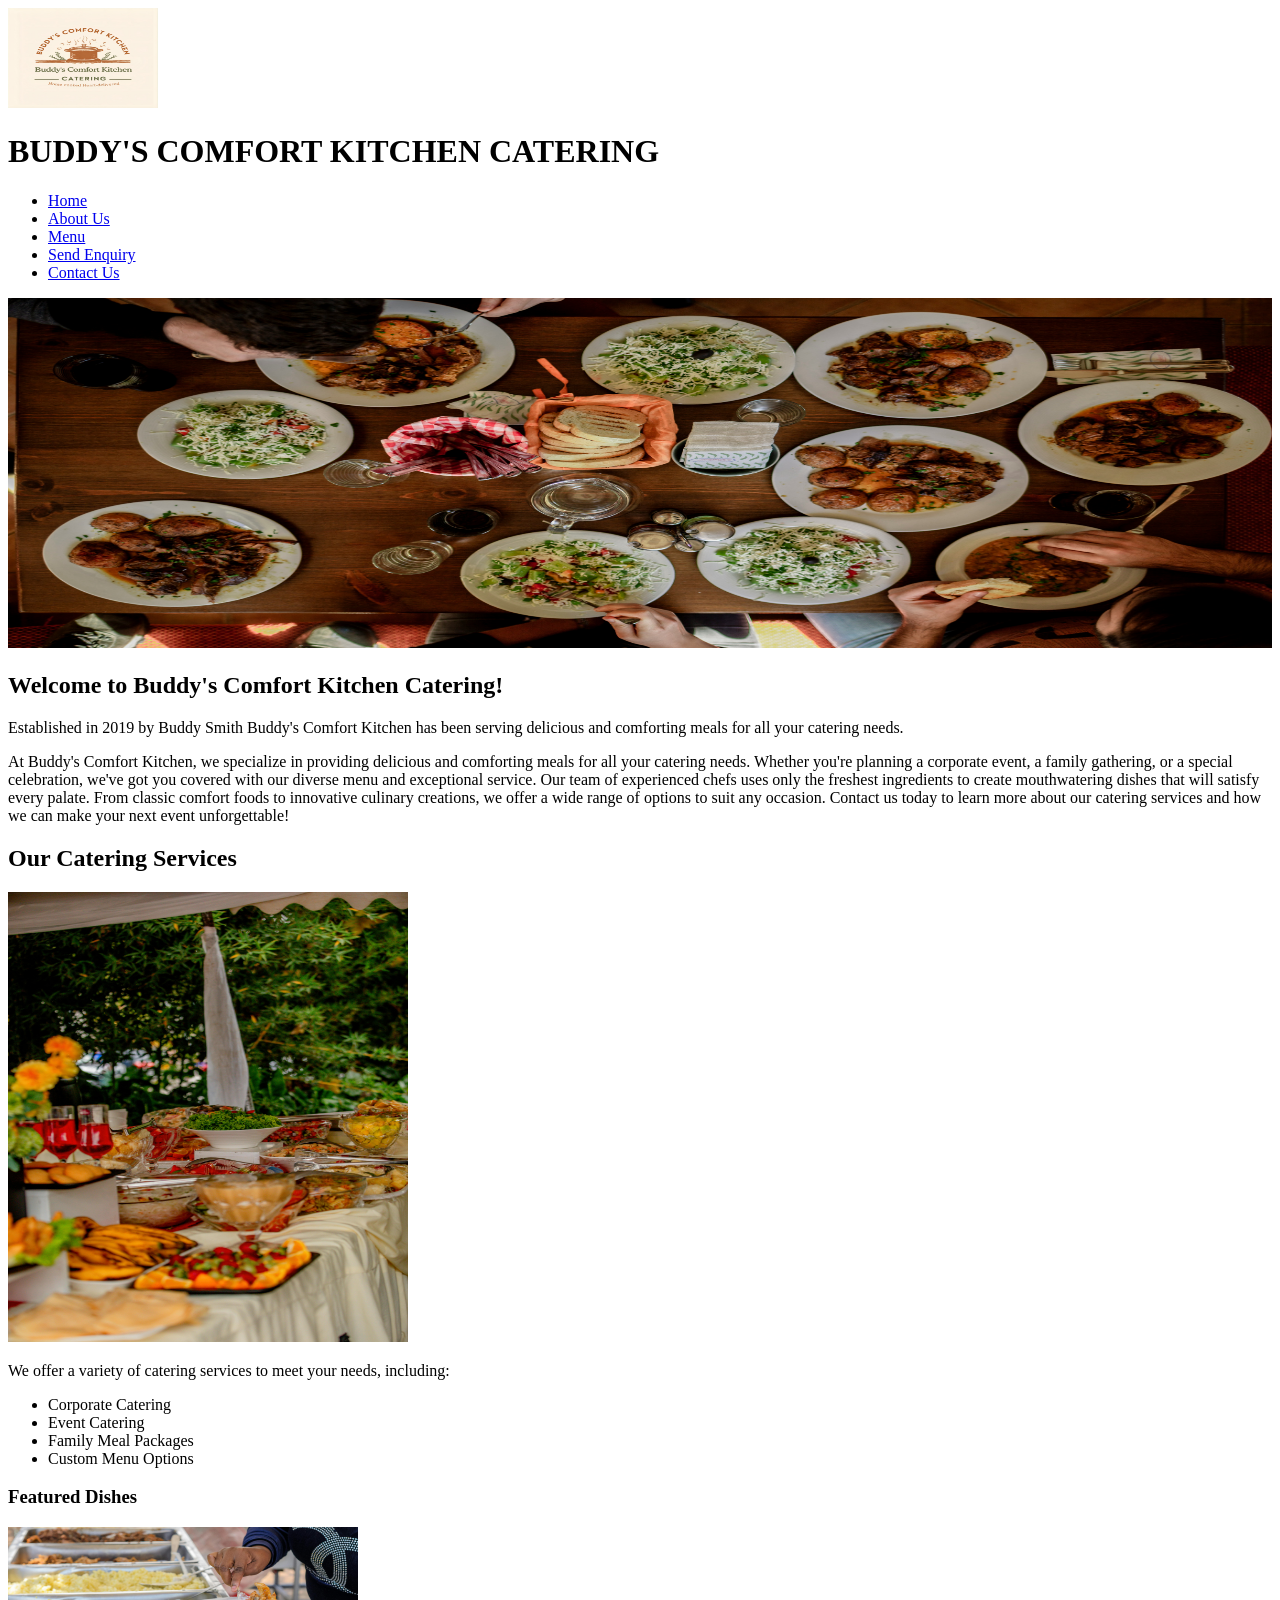
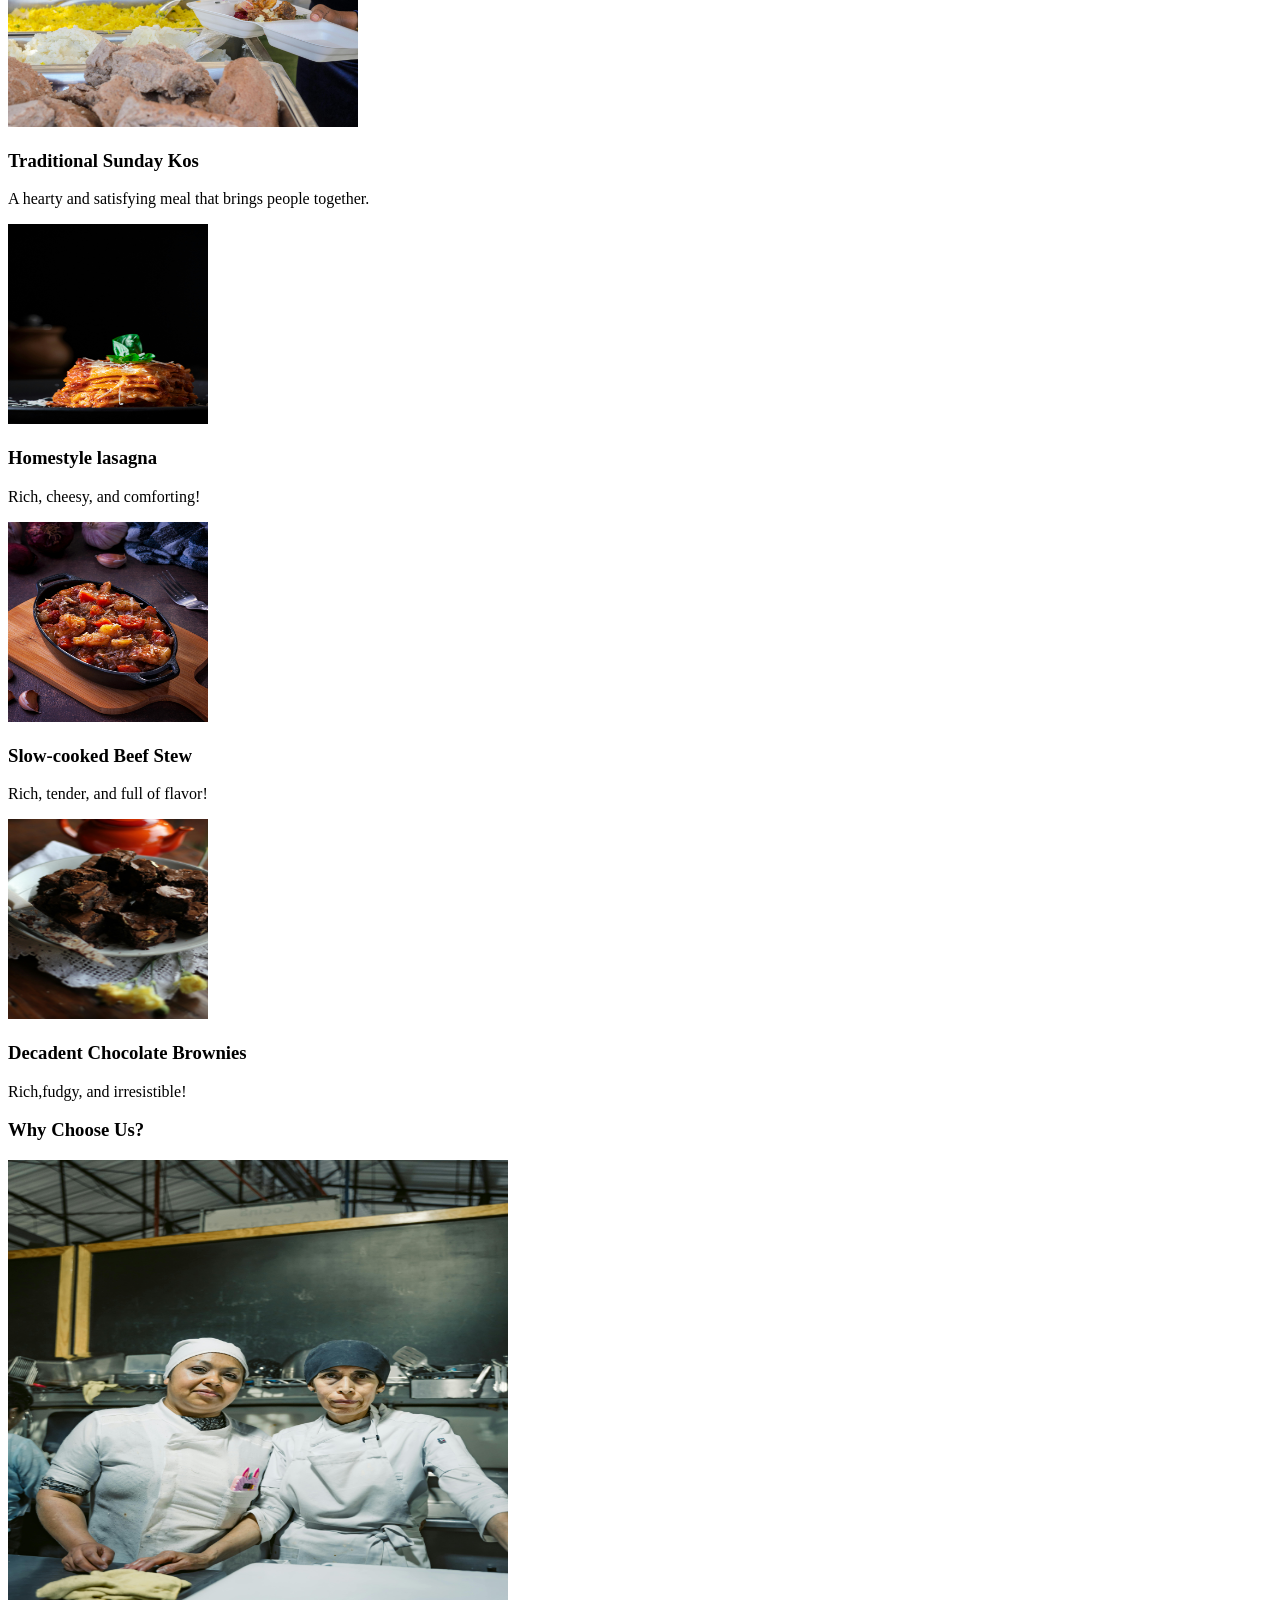
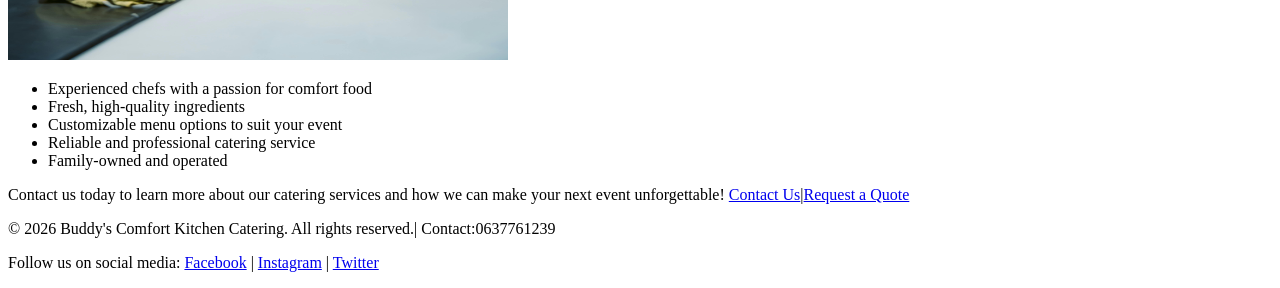
==== index.html @ 9892035e "Part1: Complete submission - All HTML pages with content, images, and forms" ====
<!DOCTYPE html>
<html lang="en">
<head>
    <meta charset="UTF-8">
    <meta name="viewport" content="width=device-width, initial-scale=1.0">
    <title> Buddy's Comfort Kitchen | Home Catering</title>
</head>
<body>
 <header>
    <div class="logo">
        <img src="images/logo.png" alt="Buddy's Comfort Kitchen Logo" width="150" height="100">
    </div>
    <h1>BUDDY'S COMFORT KITCHEN CATERING</h1>
    <nav>
        <ul>
            <li><a href="index.html">Home</a></li>
            <li><a href="about.html">About Us</a></li>
            <li><a href="menu.html">Menu</a></li>
            <li><a href="enquiry.html">Send Enquiry</a></li>
            <li><a href="contact.html">Contact Us</a></li>
        </ul>
    </nav>
</header>

<main>
    <section class="hero">
        <img src="images/heroimage.jpg" alt="Delicious food from Buddy's Comfort Kitchen" width="100%" height="350">
        <h2>Welcome to Buddy's Comfort Kitchen Catering!</h2>
        <p>Established in 2019 by Buddy Smith Buddy's Comfort Kitchen has been serving delicious and comforting meals for all your catering needs.</p>
        <p>At Buddy's Comfort Kitchen, we specialize in providing delicious and comforting meals for all your catering needs.
    Whether you're planning a corporate event, a family gathering, or a special celebration, we've got you covered with our diverse menu and exceptional service.
     Our team of experienced chefs uses only the freshest ingredients to create mouthwatering dishes that will satisfy every palate. 
     From classic comfort foods to innovative culinary creations, we offer a wide range of options to suit any occasion.
     Contact us today to learn more about our catering services and how we can make your next event unforgettable! </p>
    </section>

    <section class="services">
        <h2>Our Catering Services</h2>
        <img src="images/food3.jpg" alt="Catering services at Buddy's Comfort Kitchen" width="400" height="450">
        <p>We offer a variety of catering services to meet your needs, including:</p>
        <ul>
            <li>Corporate Catering</li>
            <li>Event Catering</li>
            <li>Family Meal Packages</li>
            <li>Custom Menu Options</li>
        </ul>
    </section>

    <section class="featured-dishes">
        <h3>Featured Dishes</h3>    
            <img src="images/dish2.jpg" alt="Traditional Sunday Kos" width="350" height="200">
            <h3>Traditional Sunday Kos</h3> 
            <P> A hearty and satisfying meal that brings people together. </P>
        </div>
        <div class="dish">
            <img src="images/dish3.jpg" alt="Homestyle lasagna" width="200" height="200">
            <h3>Homestyle lasagna</h3>
            <p>Rich, cheesy, and comforting!</p>
        </div>
        <div class="dish">
            <img src="images/dish4.jpg" alt="Slow-cooked Beef Stew" width="200" height="200">
            <h3>Slow-cooked Beef Stew</h3>
            <p>Rich, tender, and full of flavor!</p>   
        </div>
        <div class="dish">
            <img src="images/dish5.jpg" alt="Decadent Chocolate Brownies" width="200" height="200">
            <h3>Decadent Chocolate Brownies</h3>
            <p>Rich,fudgy, and irresistible!</p>   
        </div>
    </section>

    <section class="why-choose-us">
    <h3>Why Choose Us?</h3>
    <img src="images/chefs.jpg" alt="Buddy's Comfort Kitchen Team" width="500" height="500">
    <ul>
        <li>Experienced chefs with a passion for comfort food</li>
        <li>Fresh, high-quality ingredients</li>
        <li>Customizable menu options to suit your event</li>
        <li>Reliable and professional catering service</li>
        <li>Family-owned and operated</li>
    </ul>
    </section>

    <section class="contact">
    <p>Contact us today to learn more about our catering services 
    and how we can make your next event unforgettable!
    <a href="contact.html">Contact Us</a>|<a href="enquiry.html">Request a Quote</a></p>
    </section>
</main>

<footer>
    <p>&copy; 2026 Buddy's Comfort Kitchen Catering. All rights reserved.| Contact:0637761239</p>  
    <p>Follow us on social media: 
        <a href="https://www.facebook.com/buddyscomfortkitchen" target="_blank">Facebook</a> | 
        <a href="https://www.instagram.com/buddyscomfortkitchen" target="_blank">Instagram</a> | 
        <a href="https://www.twitter.com/buddyscomfortkitchen" target="_blank">Twitter</a> 
    </p>
</footer>                                
</body>
</html>
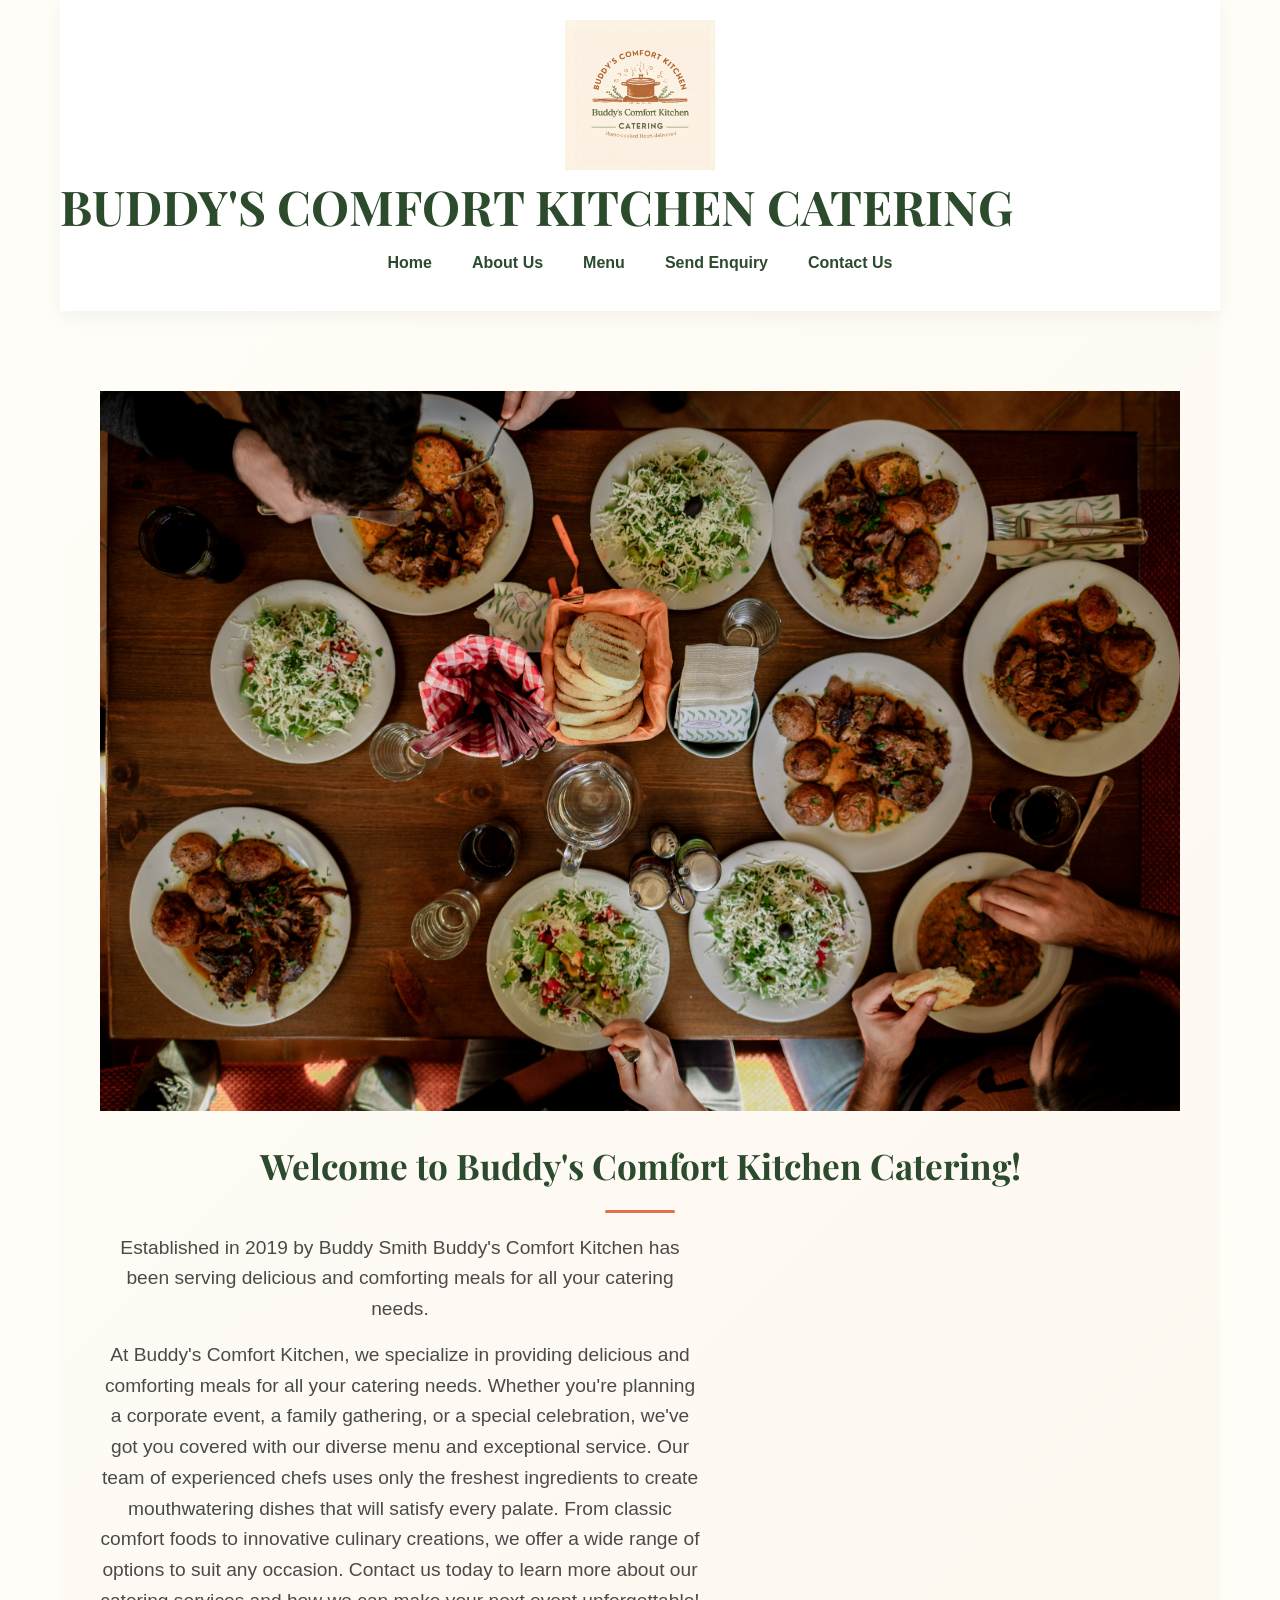
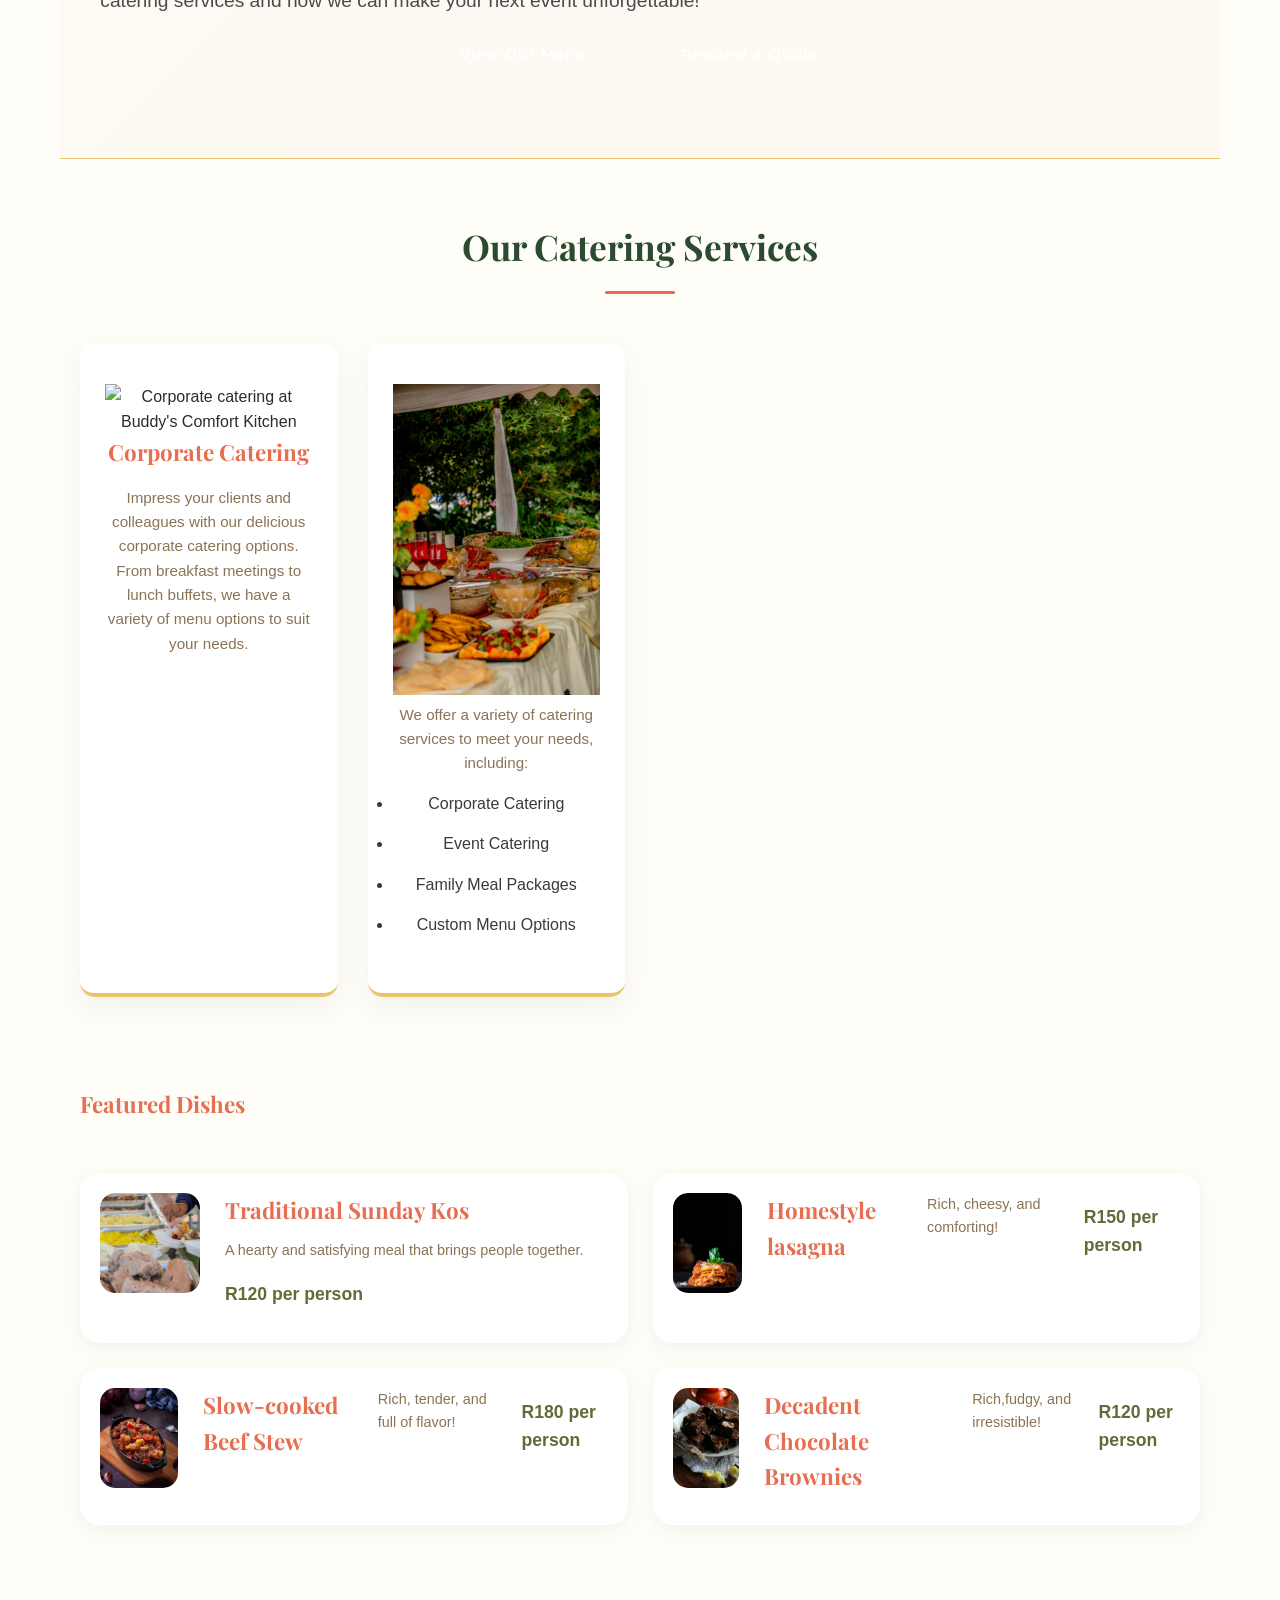
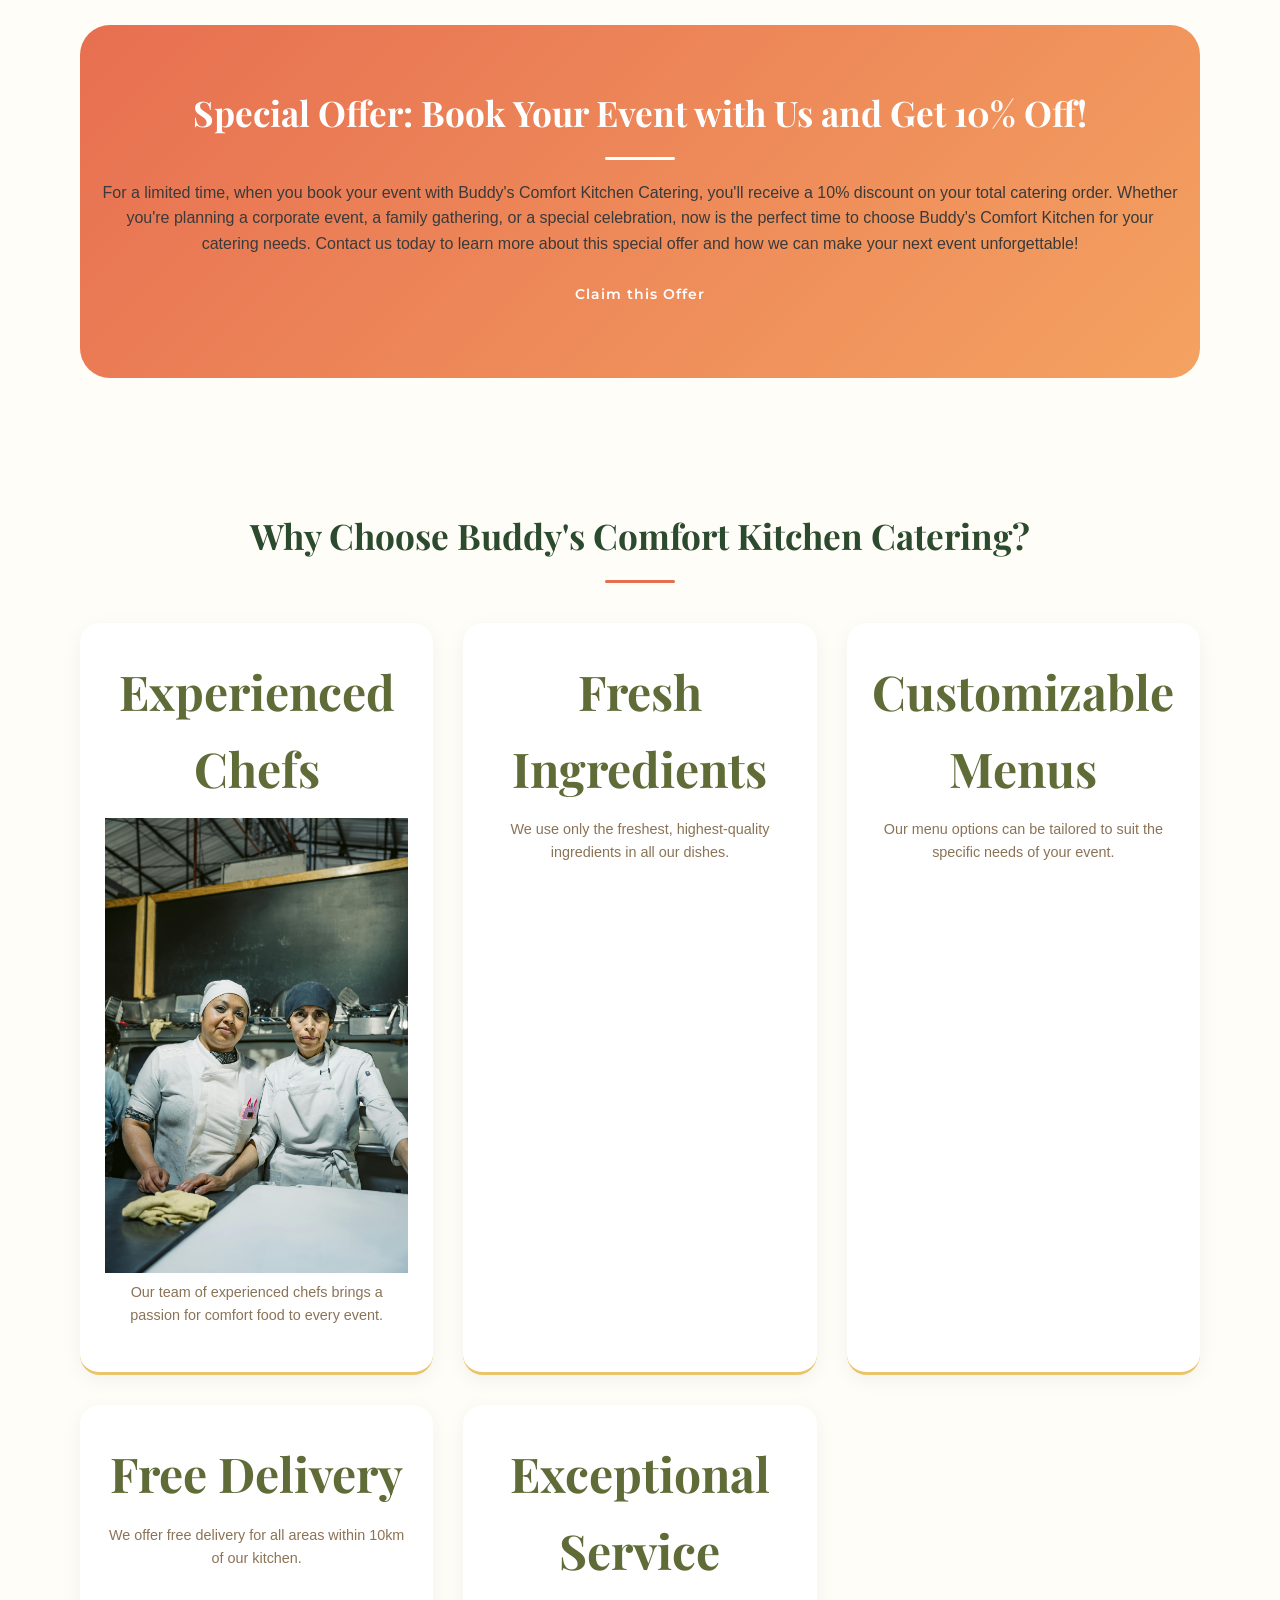
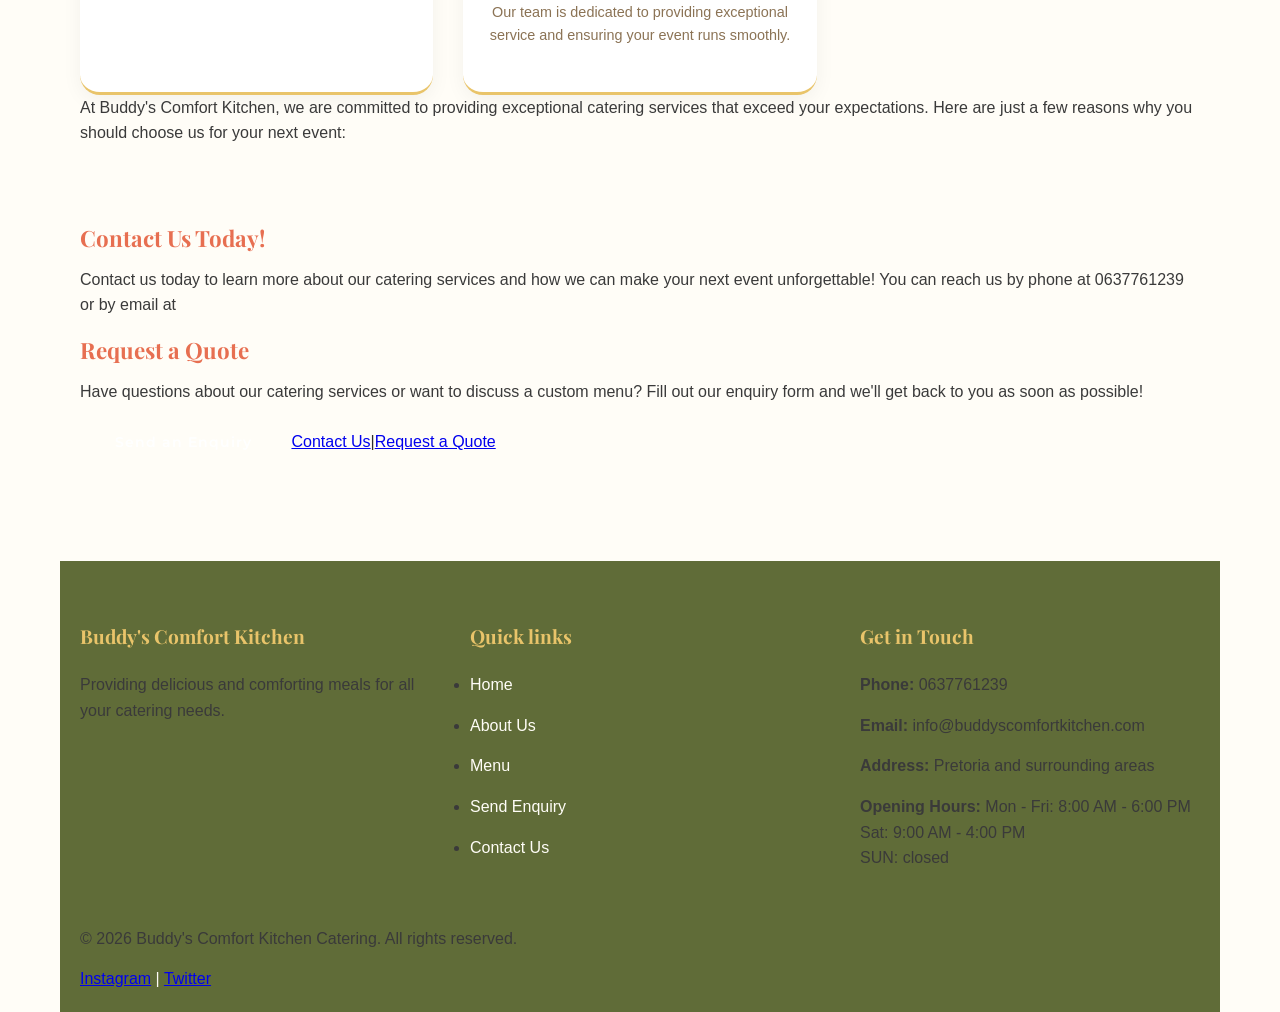
==== commit 95b186ec: "part 2 submission" ====
--- a/index.html
+++ b/index.html
@@ -4,8 +4,13 @@
     <meta charset="UTF-8">
     <meta name="viewport" content="width=device-width, initial-scale=1.0">
     <title> Buddy's Comfort Kitchen | Home Catering</title>
+    <!---Google fonts--->
+    <link href="https://fonts.googleapis.com/css2?family=Playfair+Display:wght@400;700;900&family=Montserrat:wght@300;400;600;700&display=swap" rel="stylesheet">
+    <!--external css file -->
+    <link rel="stylesheet" href="css/styles.css">
 </head>
 <body>
+    <div class="container">
  <header>
     <div class="logo">
         <img src="images/logo.png" alt="Buddy's Comfort Kitchen Logo" width="150" height="100">
@@ -24,78 +29,163 @@
 
 <main>
     <section class="hero">
+       <div class = "container">
         <img src="images/heroimage.jpg" alt="Delicious food from Buddy's Comfort Kitchen" width="100%" height="350">
         <h2>Welcome to Buddy's Comfort Kitchen Catering!</h2>
         <p>Established in 2019 by Buddy Smith Buddy's Comfort Kitchen has been serving delicious and comforting meals for all your catering needs.</p>
-        <p>At Buddy's Comfort Kitchen, we specialize in providing delicious and comforting meals for all your catering needs.
-    Whether you're planning a corporate event, a family gathering, or a special celebration, we've got you covered with our diverse menu and exceptional service.
-     Our team of experienced chefs uses only the freshest ingredients to create mouthwatering dishes that will satisfy every palate. 
-     From classic comfort foods to innovative culinary creations, we offer a wide range of options to suit any occasion.
-     Contact us today to learn more about our catering services and how we can make your next event unforgettable! </p>
+        <p>At Buddy's Comfort Kitchen, we specialize in providing delicious and comforting meals for all your catering needs. Whether you're planning a corporate event, a family gathering, or a special celebration, we've got you covered with our diverse menu and exceptional service.  Our team of experienced chefs uses only the freshest ingredients to create mouthwatering dishes that will satisfy every palate. 
+     From classic comfort foods to innovative culinary creations, we offer a wide range of options to suit any occasion. Contact us today to learn more about our catering services and how we can make your next event unforgettable! </p>
+        <a href="menu.html" class="btn" class=" btn-primary">View Our Menu</a>
+        <a href="enquiry.html" class="btn" class=" btn-secondary">Request a Quote</a>
+     </div>
     </section>
 
     <section class="services">
+      <div class="container">
         <h2>Our Catering Services</h2>
-        <img src="images/food3.jpg" alt="Catering services at Buddy's Comfort Kitchen" width="400" height="450">
-        <p>We offer a variety of catering services to meet your needs, including:</p>
-        <ul>
-            <li>Corporate Catering</li>
-            <li>Event Catering</li>
-            <li>Family Meal Packages</li>
-            <li>Custom Menu Options</li>
-        </ul>
+        <div class="service-grid">
+            <div class="service-card">
+                <img src="images/catering1.jpg" alt="Corporate catering at Buddy's Comfort Kitchen" width="400" height="300">
+                <h3>Corporate Catering</h3>
+                <p>Impress your clients and colleagues with our delicious corporate catering options. 
+                 From breakfast meetings to lunch buffets, we have a variety of menu options to suit your needs.</p>
+            </div>
+            <div class="service-card">
+                <img src="images/food3.jpg" alt="Catering services at Buddy's Comfort Kitchen" width="400" height="450">
+                <p>We offer a variety of catering services to meet your needs, including:</p>
+                <ul>
+                    <li>Corporate Catering</li>
+                    <li>Event Catering</li>
+                    <li>Family Meal Packages</li>
+                    <li>Custom Menu Options</li>
+                </ul>
+            </div>
+        </div>
     </section>
 
     <section class="featured-dishes">
-        <h3>Featured Dishes</h3>    
-            <img src="images/dish2.jpg" alt="Traditional Sunday Kos" width="350" height="200">
+        <div class="container">
+            <h3>Featured Dishes</h3>  
+             <div class="menu-grid">
+              <div class="menu-item"> 
+            <img src="images/dish2.jpg" alt="Traditional Sunday Kos" width="150" height="150">
+            <div>
             <h3>Traditional Sunday Kos</h3> 
             <P> A hearty and satisfying meal that brings people together. </P>
+            <span class="price">R120 per person</span>
+            </div>
         </div>
-        <div class="dish">
-            <img src="images/dish3.jpg" alt="Homestyle lasagna" width="200" height="200">
+        <div class="menu-item">
+            <img src="images/dish3.jpg" alt="Homestyle lasagna" width="150" height="150">
             <h3>Homestyle lasagna</h3>
             <p>Rich, cheesy, and comforting!</p>
+            <span class="price">R150 per person</span>
         </div>
-        <div class="dish">
-            <img src="images/dish4.jpg" alt="Slow-cooked Beef Stew" width="200" height="200">
+        <div class="menu-item">
+            <img src="images/dish4.jpg" alt="Slow-cooked Beef Stew" width="150" height="150">
             <h3>Slow-cooked Beef Stew</h3>
-            <p>Rich, tender, and full of flavor!</p>   
+            <p>Rich, tender, and full of flavor!</p>
+            <span class="price">R180 per person</span>
         </div>
-        <div class="dish">
-            <img src="images/dish5.jpg" alt="Decadent Chocolate Brownies" width="200" height="200">
+        <div class="menu-item">
+            <img src="images/dish5.jpg" alt="Decadent Chocolate Brownies" width="150" height="150">
             <h3>Decadent Chocolate Brownies</h3>
-            <p>Rich,fudgy, and irresistible!</p>   
+            <p>Rich,fudgy, and irresistible!</p>
+            <span class="price">R120 per person</span>
         </div>
     </section>
 
+    <div class="container">
+        <div class="special-offer">
+        <h2>Special Offer: Book Your Event with Us and Get 10% Off!</h2>
+        <p>For a limited time, when you book your event with Buddy's Comfort Kitchen Catering, you'll receive a 10% discount on your total catering order. 
+         Whether you're planning a corporate event, a family gathering, or a special celebration, now is the perfect time to choose Buddy's Comfort Kitchen for your catering needs. 
+         Contact us today to learn more about this special offer and how we can make your next event unforgettable!</p>
+         <a href="enquiry.html" class="btn" class=" btn-primary">Claim this Offer</a>
+        </div>
+    </div>
+
     <section class="why-choose-us">
-    <h3>Why Choose Us?</h3>
-    <img src="images/chefs.jpg" alt="Buddy's Comfort Kitchen Team" width="500" height="500">
-    <ul>
-        <li>Experienced chefs with a passion for comfort food</li>
-        <li>Fresh, high-quality ingredients</li>
-        <li>Customizable menu options to suit your event</li>
-        <li>Reliable and professional catering service</li>
-        <li>Family-owned and operated</li>
-    </ul>
+        <div class="container">
+            <div class="why-choose-us-content">
+                <h2>Why Choose Buddy's Comfort Kitchen Catering?</h2>
+                <div class="why-choose-us-grid">
+                    <div class="why-card">
+                        <h3>Experienced Chefs</h3>
+                        <img src="images/chefs.jpg" alt="Buddy's Comfort Kitchen Team" width="500" height="500">
+                        <p>Our team of experienced chefs brings a passion for comfort food to every event.</p>
+                    </div>
+                    <div class="why-card">
+                        <h3>Fresh Ingredients</h3>
+                        <p>We use only the freshest, highest-quality ingredients in all our dishes.</p>
+                    </div>
+                    <div class="why-card">
+                        <h3>Customizable Menus</h3>
+                        <p>Our menu options can be tailored to suit the specific needs of your event.</p>
+                    </div>
+                    <div class="why-card">
+                        <h3>Free Delivery</h3>
+                        <p>We offer free delivery for all areas within 10km of our kitchen.</p>
+                    </div>
+                    <div class="why-card">
+                        <h3>Exceptional Service</h3>
+                        <p>Our team is dedicated to providing exceptional service and ensuring your event runs smoothly.</p>
+                    </div>
+                </div>
+                <p>At Buddy's Comfort Kitchen, we are committed to providing exceptional catering services that exceed your expectations. 
+                 Here are just a few reasons why you should choose us for your next event:</p>
     </section>
 
     <section class="contact">
-    <p>Contact us today to learn more about our catering services 
-    and how we can make your next event unforgettable!
-    <a href="contact.html">Contact Us</a>|<a href="enquiry.html">Request a Quote</a></p>
+        <div class="container">
+            <div class="contact-grid">
+                <div class="contact-info">
+                    <h3>Contact Us Today!</h3>
+                    <p>Contact us today to learn more about our catering services and how we can make your next event unforgettable! 
+                     You can reach us by phone at 0637761239 or by email at
+                </div>
+                <div class="contact-form">
+                    <h3>Request a Quote</h3>
+                    <p>Have questions about our catering services or want to discuss a custom menu? 
+                     Fill out our enquiry form and we'll get back to you as soon as possible!</p>
+                     <a href="enquiry.html" class="btn" class=" btn-secondary">Send an Enquiry</a>
+                     <a href="contact.html">Contact Us</a>|<a href="enquiry.html">Request a Quote</a></p>
+                </div>
+            </div>
     </section>
 </main>
 
-<footer>
-    <p>&copy; 2026 Buddy's Comfort Kitchen Catering. All rights reserved.| Contact:0637761239</p>  
-    <p>Follow us on social media: 
-        <a href="https://www.facebook.com/buddyscomfortkitchen" target="_blank">Facebook</a> | 
+ <footer>
+    <div class="container">
+      <div class="footer-grid">
+        <div>
+            <h4>Buddy's Comfort Kitchen</h4>
+            <p>Providing delicious and comforting meals for all your catering needs.</p>
+        </div>
+        <div>
+            <h4> Quick links</h4>
+            <ul>
+                <li><a href="index.html">Home</a></li>
+                <li><a href="about.html">About Us</a></li>
+                <li><a href="menu.html">Menu</a></li>
+                <li><a href="enquiry.html">Send Enquiry</a></li>
+                <li><a href="contact.html">Contact Us</a></li>
+            </ul>
+        </div>
+        <div>
+            <h4>Get in Touch</h4>
+            <p><strong>Phone:</strong> 0637761239</p>
+            <p><strong>Email:</strong> info@buddyscomfortkitchen.com</p>
+            <p><strong>Address:</strong> Pretoria and surrounding areas</p>
+            <p><strong>Opening Hours:</strong> Mon - Fri: 8:00 AM - 6:00 PM<br> Sat: 9:00 AM - 4:00 PM<br> SUN: closed</p>
+        </div>
+    </div>            
+    <p>&copy; 2026 Buddy's Comfort Kitchen Catering. All rights reserved.</p>
+    
         <a href="https://www.instagram.com/buddyscomfortkitchen" target="_blank">Instagram</a> | 
         <a href="https://www.twitter.com/buddyscomfortkitchen" target="_blank">Twitter</a> 
-    </p>
-</footer>                                
+    </div>
+</footer>  
+</div>                              
 </body>
-</html>
-            +</html>
--- a/css/styles.css
+++ b/css/styles.css
@@ -0,0 +1,540 @@
+/* ======================================================================
+    Buddy's Comfort Kitchen Catering - CSS Stylesheet
+    Colour Palette: 
+    #f8b400 (Deep teal) - headings and navigation
+    #333 (Dark) - buttons and text
+    #fff8e1 (Light cream) - background
+    #686d45 (Olive green) - prices and accents
+    #c87481 (dusty rose) - highlights
+====================================================================== */ 
+/* Reset and default Styles */  
+* {
+    margin: 0;
+    padding: 0;
+    box-sizing: border-box;
+}
+body {
+    font-family: 'Monstserrat', sans-serif;
+    font-size: 16px;
+    line-height: 1.6;
+    background-color: #fffdf7;
+    color: #2c2c2c;
+}
+
+body, main, .container, .hero, section {
+    width: 100%;
+    max-width: 100%;
+    overflow-x: hidden;
+}
+.services-grid, .menu-grid, .why-grid {
+    width: 100%;
+}
+
+.container {
+    max-width: 1200px;
+    margin: 0 auto;
+    padding: 0 20px;
+}
+
+img {
+    max-width: 100%;
+    height: auto;
+}
+
+/* typography styles */
+h1, h2, h3, h4, h5{
+    font-family: 'Playfair Display', serif;
+    font-weight: 700;
+    margin-bottom: 15px;
+    color: #2c4a2c;
+}
+h1 {
+    font-size: 3rem;
+    line-height: 1.2;
+}
+h2 {
+    font-size: 2.2rem;
+    text-align: center;
+    margin: 20px 0 20px;
+    color: #2c4a2e;
+}
+h2::after {
+    content: '';
+    display: block;
+    width: 70px;
+    height: 3px;
+    background-color: #e76f51;
+    margin: 15px auto 0;
+    border-radius: 3px;
+}
+h3 {
+    font-size: 1.4rem;
+    color: #e76f51;
+    margin-bottom: 10px;
+}    
+h4 {
+    font-size: 1.1rem;
+    color: #2c4a2e;
+}   
+p, li, span, .text {
+    color: #3a3a3a;
+    margin-bottom: 15px;
+}
+/* header and navigation */
+header {
+    background-color: #ffffff;
+    box-shadow: 0 5px 20px rgba(0,0,0,0.05);
+    padding: 20px 0;
+    position: sticky;
+    top: 0;
+    z-index: 100;
+}
+.logo {
+    text-align: center;
+}
+.logo h1 {
+    font-size: 2rem;
+    margin-bottom: 5px;
+    color: #2c4a2e;
+}
+.logo p {
+    font-size: 0.8rem;
+    color: #e76f51;
+    font-weight: 600;
+    letter-spacing: 3px;
+}
+nav ul {
+    display: flex;
+    justify-content: center;
+    list-style: none;
+    gap: 40px;
+    margin-top: 15px;
+    flex-wrap: wrap;
+} 
+nav ul li a {
+    text-decoration: none;
+    color: #2c4a2e;
+    font-weight: 600;
+    transition: all 0.3s ease;
+    padding: 5px 0;
+}
+/* Hover effects */
+nav ul li a:hover {
+    color: #e76f51;
+}
+nav ul li a:after {
+    content: '';
+    position: absolute;
+    width: 0;
+    height: 2px;
+    background-color: #e76f51;
+    left: 0;
+    bottom: 0;
+    transition: width 0.3s ease;
+}
+nav ul li a:hover:after {
+    width: 100%;
+}
+/* buttons */
+.btn {
+    display: inline-block;
+    color: #fff;
+    padding: 12px 35px;
+    border-radius: 50px;
+    text-decoration: none;
+    font-weight: 600;
+    transition: all 0.3s ease;
+    border: none;
+    cursor: pointer;
+    font-family: 'Montserrat', sans-serif;
+    letter-spacing: 1px;
+    font-size: 0.9rem;
+}
+.btn-primary {
+    background-color: #e76f51;
+    color: #fff;
+    box-shadow: 0 5px 15px rgba(231, 111, 81, 0.3);
+}
+.btn-primary:hover {
+    background-color: #d45a3a;
+    transform: translateY(-2px);
+    box-shadow: 0 5px 15px rgba(231, 0, 81, 0.4);
+}
+.btn-secondary {
+    background-color: #f4a261;
+    color: #fff;
+    box-shadow: 0 5px 15px rgba(244, 162, 97, 0.3);
+}
+.btn-secondary:hover {
+    background-color: #e08e4a;
+    transform: translateY(-2px);
+}
+.btn-outline {
+    background-color: transparent;
+    color: #e76f51;
+    border: 2px solid #e76f51;
+}
+.btn-outline:hover {
+    background-color: #e76f51;
+    color: #fff;
+    transform: translateY(-3px);
+}
+/* Hero section */
+.hero {
+    background: linear-gradient(135deg, #fffdf7 0%, #fdf8f0 100%);
+    color: #fff;
+    text-align: center;
+    padding: 80px 20px;
+    margin-bottom: 30px;
+    border-bottom: 1px solid #e9c46a;
+}
+.hero h1 {
+    color: #2c4a2e;
+    font-size: 3.2rem;
+    margin-bottom: 20px;
+}
+.hero h1 span {
+    color: #e76f51;
+    position: relative;
+    display: inline-block;
+}
+.hero h1 span::after {
+    content: '';
+    position: absolute;
+    width: 100%;
+    height: 8px;
+    background-color: #e9c46a;
+    left: 0;
+    bottom: 5px;
+    z-index: -1;
+}
+.hero p {
+    font-size: 1.2rem;
+    max-width: 600px;
+    margin-bottom:0 auto 30px;
+    color: #4a4a4a;
+}
+.hero .btn {
+    margin: 0 10px;
+}
+/* Service grid */
+.services {
+    margin: 40px 0;
+}
+.service-grid {
+    display: grid;
+    grid-template-columns: repeat(4, 1fr);
+    gap: 30px;
+    margin: 50px 0;
+}
+.service-card {
+    background: #ffffff;
+    padding: 40px 25px;
+    border-radius: 15px;
+    box-shadow: 0 10px 30px rgba(0,0,0,0.05);
+    text-align: center;
+    transition: all 0.3s ease;
+    border-bottom: 4px solid #e9c46a;
+}
+.service-card:hover {
+    transform: translateY(-10px);
+    box-shadow: 0 20px 40px rgba(0,0,0,0.1);
+    border-bottom-color: #e76f51;
+}
+.service-icon {
+    font-size: 3.5rem;
+    margin-bottom: 20px;
+}
+.service-card h3 {
+    margin-bottom: 15px;
+}
+.service-card p {
+    font-size: 0.95rem;
+    color: #8b7355;
+}
+/* Menu grid */
+.menu-grid {
+    display: grid;
+    grid-template-columns: repeat(2, 1fr);
+    gap: 25px;
+    margin: 50px 0;
+}
+.menu-item {
+    background: #ffffff;
+    padding: 20px;
+    border-radius: 20px;
+    display: flex;
+    gap: 25px;
+    transition: all 0.3s ease;
+    box-shadow: 0 5px 20px rgba(0,0,0,0.05);
+}
+.menu-item:hover {
+    transform: translateY(-5px);
+    background: #fef9f0;
+    box-shadow: 0 15px 30px rgba(0,0,0,0.1);
+}
+.menu-item img {
+    width: 100px;
+    height: 100px;
+    object-fit: cover;
+    border-radius: 15px;
+}
+.menu-item h4 {
+    color: #e76f51;
+    margin-bottom: 8px;
+    font-size: 1.2rem;
+}
+.menu-item p{
+    color: #8b7355;
+    margin-bottom: 8px;
+    font-size: 0.9rem;
+}
+.price {
+    color: #606c38;
+    font-weight: bold;
+    margin-top: 10px;
+    font-size: 1.1rem;
+    display: inline-block;
+}
+.menu-item .btn-secondary {
+    margin-left: 15px;
+    padding: 8px 20px;
+    font-size: 0.8rem;
+}
+/* Special Offer section */
+.special-offer {
+    background: linear-gradient(135deg, #e76f51 0%, #f4a261 100%);
+    color: #fff;
+    text-align: center;
+    padding: 60px 20px;
+    margin: 50px 0;
+    border-radius: 30px;
+}
+.special-offer h2 {
+    color: #fff;
+    margin-top: 0;
+}
+.special-offer h2:after{
+    background-color:#fff
+}
+.special-offer .p{
+    font: size 1.1rem;
+    max-width:500px;
+    margin:0 auto 25px;
+}
+/* About section */
+.about-section {
+    display: grid;
+    grid-template-columns: 1fr 1fr;
+    gap: 60px;
+    margin: 60px 0;
+    align-items: center;
+}
+.about-text h2{
+    text-align: left;
+    margin-top: 0;
+}
+.about-text h2:after {
+    margin: 15px 0 0 0;
+}
+.about-text p {
+    font-size: 1.05rem;
+    margin-bottom: 20px;
+}
+.about-image img {
+    width: 100%;
+    border-radius: 30px;
+    box-shadow: 0 20px 40px rgba(0,0,0,0.1);
+}
+.why-choose-us-grid {
+    display: grid;
+    grid-template-columns: repeat(3, 1fr);
+    gap: 30px;
+    margin-top: 40px;
+}
+.why-choose-us {
+    margin:60px 0;
+}
+
+.why-card {
+        background: #fff;
+        padding: 30px 25px;
+        border-radius: 20px;
+        box-shadow: 0 5px 20px rgba(0,0,0,0.05);
+        text-align: center;
+        transition: all 0.3s ease;
+        border-bottom: 3px solid #e9c46a;
+}
+.why-card:hover {
+    transform: translateY(-8px);
+    box-shadow: 0 15px 35px rgba(0,0,0,0.1);
+    border-bottom-color: #e76f51;
+}
+.why-card h3{
+    font-size: 3rem;
+    margin-bottom: 12px;
+    color: #606c38;
+}
+.why-card p {
+    color: #8b7355;
+    line-height: 1.6;
+    font-size: 0.9rem;
+}
+/* Form styles */
+.form-container {
+    background: #ffffff;
+    padding: 50px;
+    border-radius: 30px;
+    margin: 50px 0;
+    box-shadow: 0 10px 30px rgba(0,0,0,0.05);
+}
+.form-grid {
+    display: grid;
+    grid-template-columns: repeat(2, 1fr);
+    gap: 25px;
+}
+.form-group {
+    margin-bottom: 25px;
+}
+.form-group label {
+    display: block;
+    font-weight: 600;
+    margin-bottom: 8px;
+    color: #606c38;
+}
+.form-group input, .form-group select, .form-group textarea {
+    width: 100%;
+    padding: 14px;
+    border: 1px solid #d8d4d1;
+    border-radius: 15px;
+    font-family: 'Montserrat', sans-serif;
+    background: #fffdf7;
+    transition:all 0.3s ease;
+}
+.form-group input:focus, .form-group select:focus, .form-group textarea:focus {
+    outline: none;
+    border-color: #e76f51;
+    box-shadow: 0 0 0 3px rgba(231, 111, 81, 0.1);
+}
+/* Footer  */
+footer {
+    background-color: #606c38;
+    color: #fffdf7;
+    padding: 60px 0 20px;
+    margin-top: 80px;
+}
+.footer-grid {
+    display: grid;
+    grid-template-columns: repeat(3, 1fr);
+    gap: 50px;
+    margin-bottom: 40px;
+}
+.footer-grid h4 {
+    color: #e9c46a;
+    margin-bottom: 20px;
+    font-size: 1.2rem;
+}
+.footer-grid a {
+    color: #fffdf7;
+    text-decoration: none;
+    margin-bottom: 12px;
+    display: block;
+    transition: all 0.3s ease;
+}
+.footer-grid a:hover {
+    color: #e9c46a;
+    margin-bottom: 20px;
+}
+.footer-bottom {
+    text-align: center;
+    padding-top: 20px;
+    border-top: 1px solid rgba(255, 248, 255, 0.1);
+}
+
+/*==========================================================
+Responsive Design
+============================================================*/
+
+/* Tablet (max-width: 1024px) */
+@media (max-width: 1024px) {
+    .container {
+        padding: 15px;
+    }
+    h1 {
+        font-size: 2.5rem;
+    }
+    h2 {
+        font-size: 2rem;
+    }
+    .service-grid {
+        grid-template-columns: repeat(2, 1fr);
+        gap: 20px;
+    }
+}
+/* Mobile (max-width: 768px) */
+@media (max-width: 768px) {
+    /*Typography adjustments */
+    body {
+        font-size: 14px;
+    }
+    h1 {
+        font-size: 1.8rem;
+    }
+    h2 {
+        font-size: 1.5rem;
+    }
+    nav ul {
+        flex-direction: column;
+        align-items: center;
+        gap: 12px;
+    }
+    /* Hero section */
+    .hero {
+        padding: 50px 15px;
+    }
+    .hero h1 {
+        font-size: 1.8rem;
+    }
+    .hero .btn {
+        margin: 10px auto;
+        display: block;
+        width: 80%;
+    }
+    /* Service grid */
+    .service-grid {
+        grid-template-columns: 1fr;
+    }
+    /* Menu grid */
+    .menu-grid {
+        grid-template-columns: 1fr;
+    }
+    .menu-item {
+        flex-direction: column;
+        text-align: center;
+    }
+    /* About section */
+    .about-section {
+        grid-template-columns: 1fr;
+        gap: 30px;
+    }
+    /* Form grid */
+    .form-grid {
+     grid-template-columns: 1fr;
+    }
+    /* Footer grid */
+    .footer-grid {
+        grid-template-columns: 1fr;
+        text-align: center;
+        gap: 30px;
+    }
+    /* Images scale down */
+    img {
+        max-width: 100%;
+        height: auto;
+    }
+    /* Buttons */
+    .btn {
+        width: 100%;
+        text-align: center;
+    }
+}
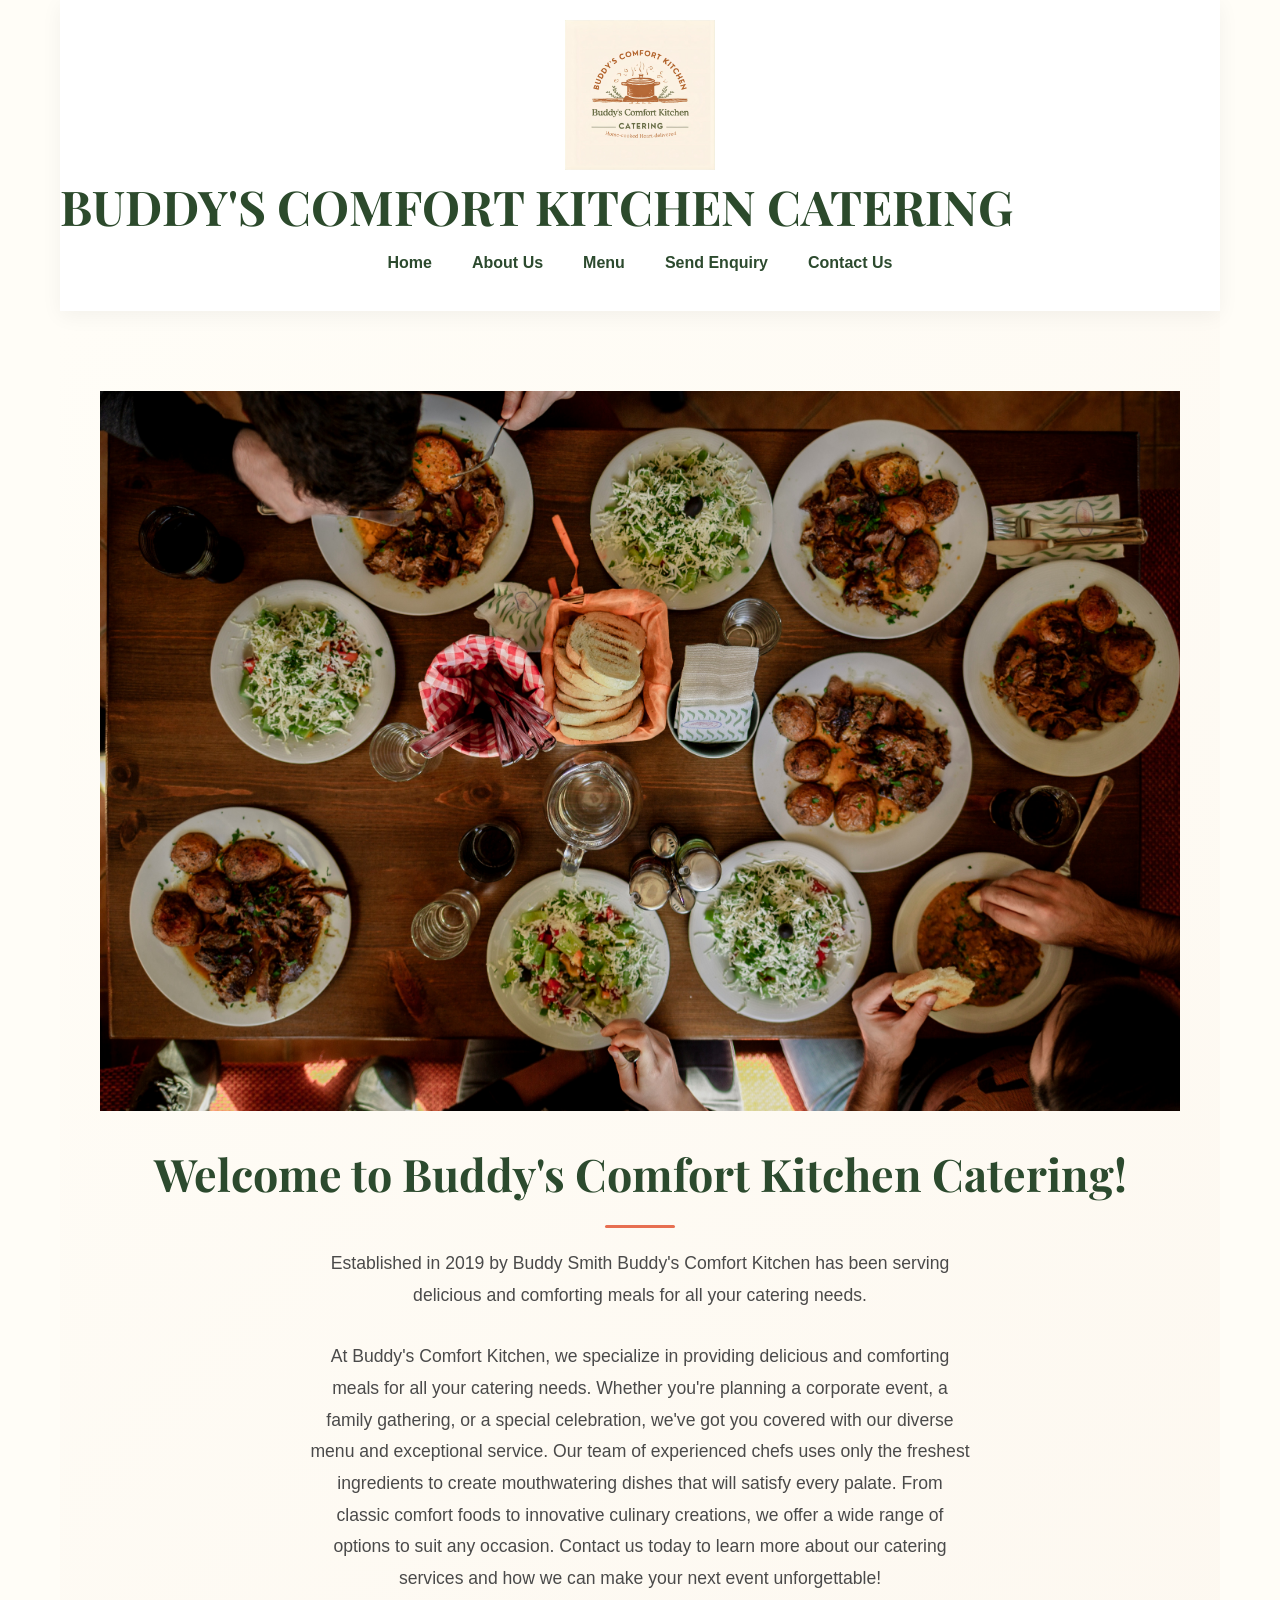
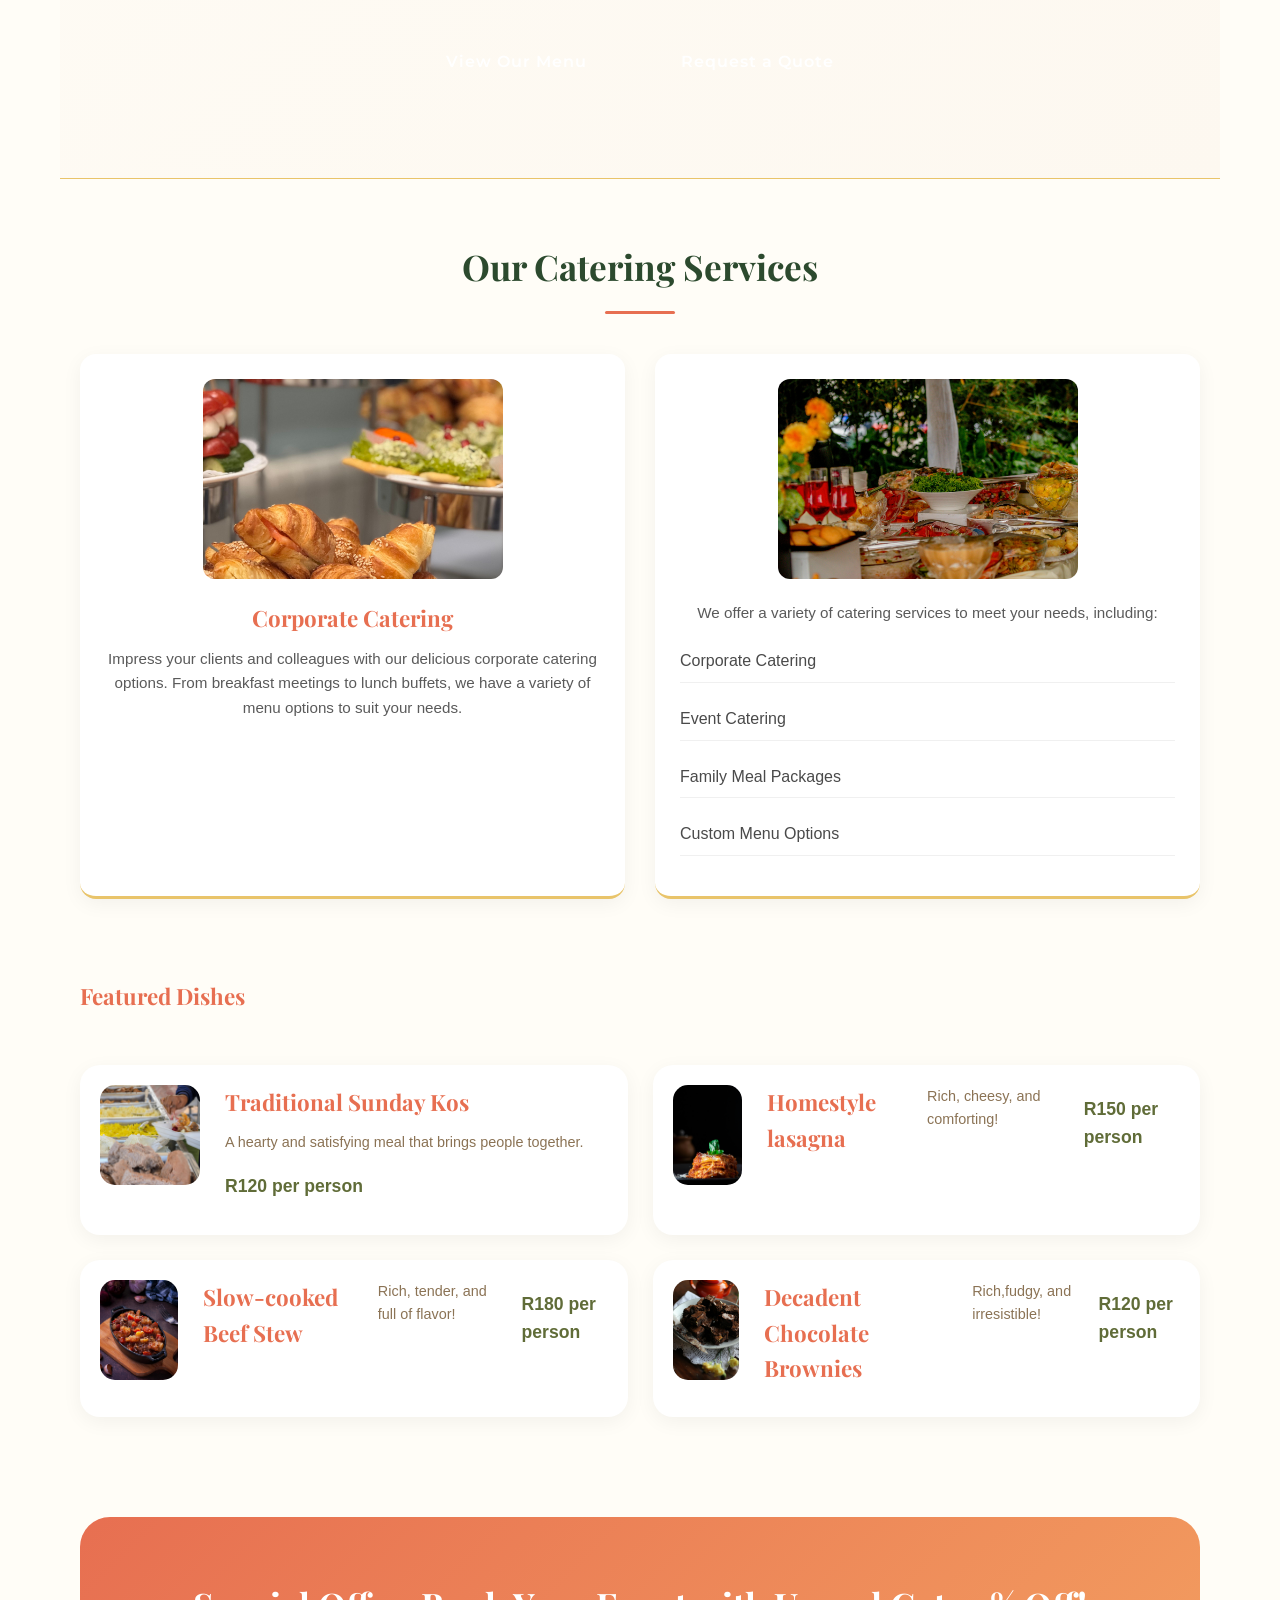
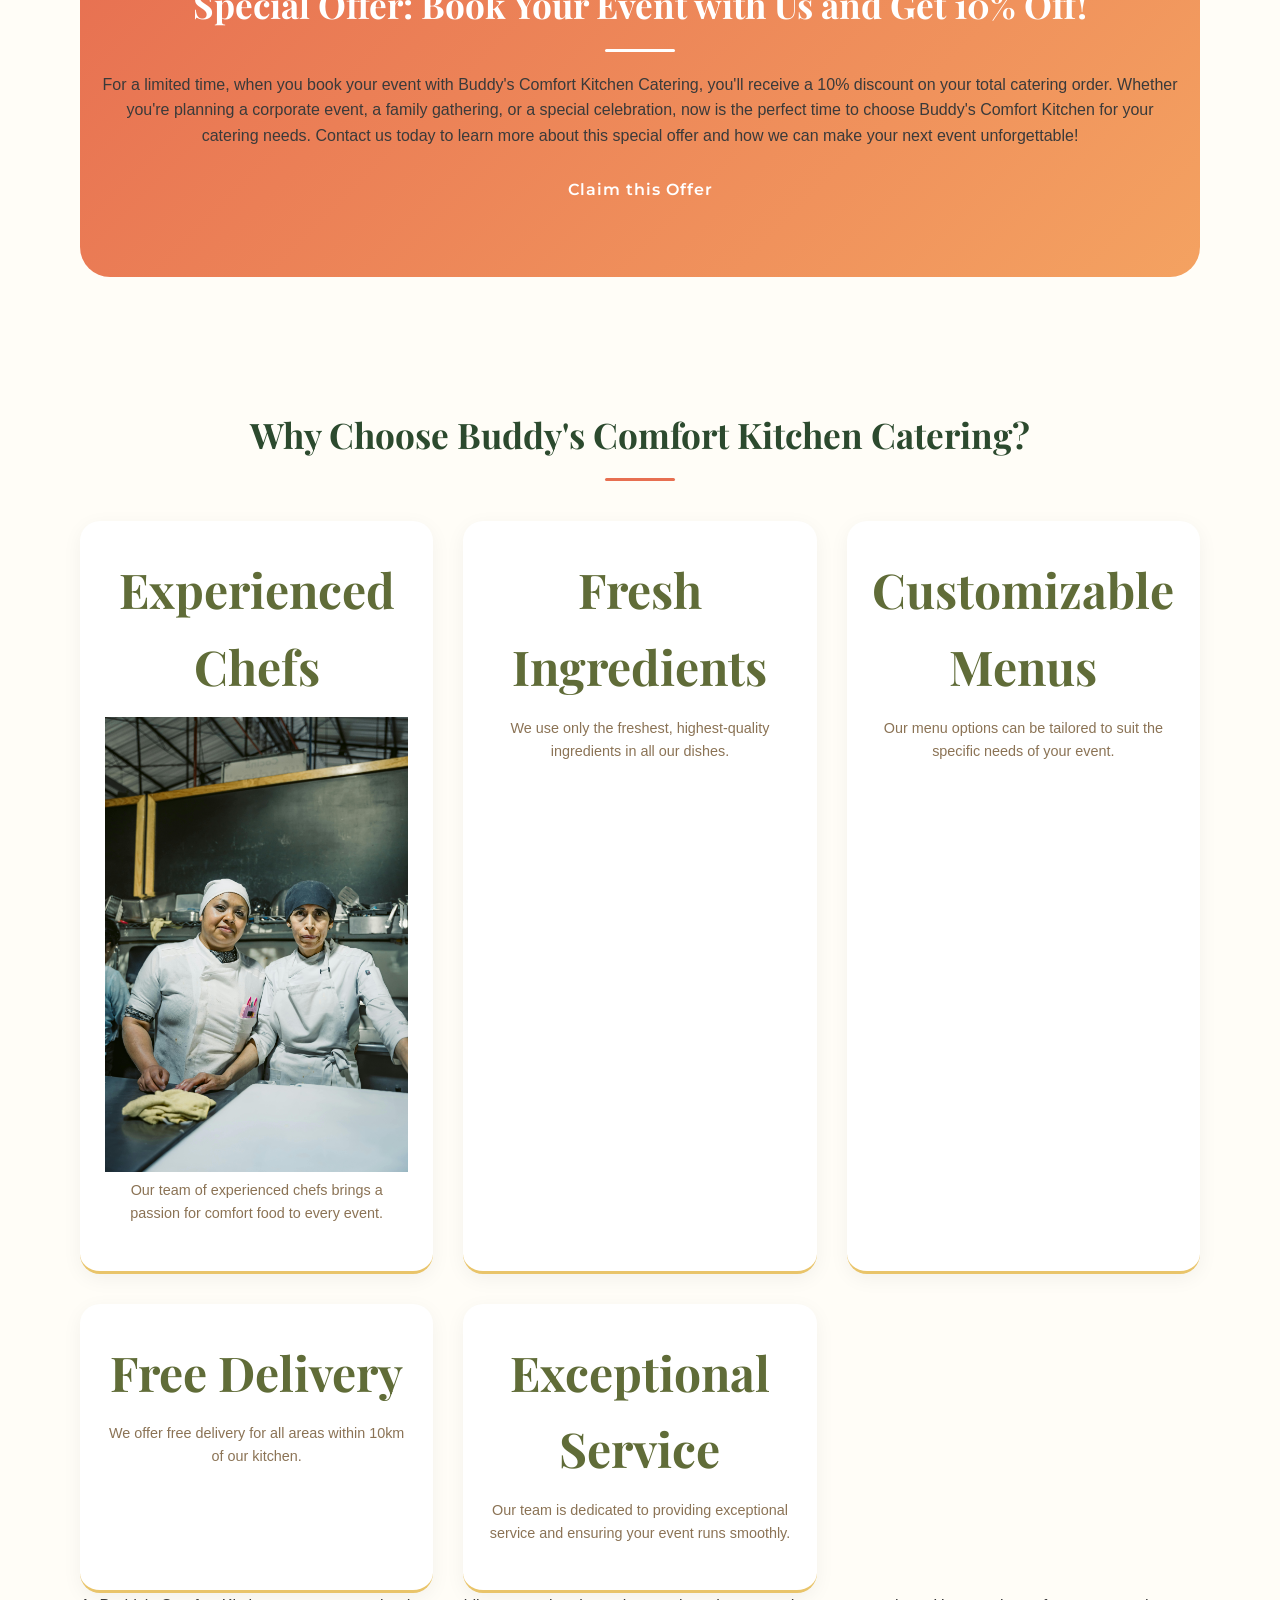
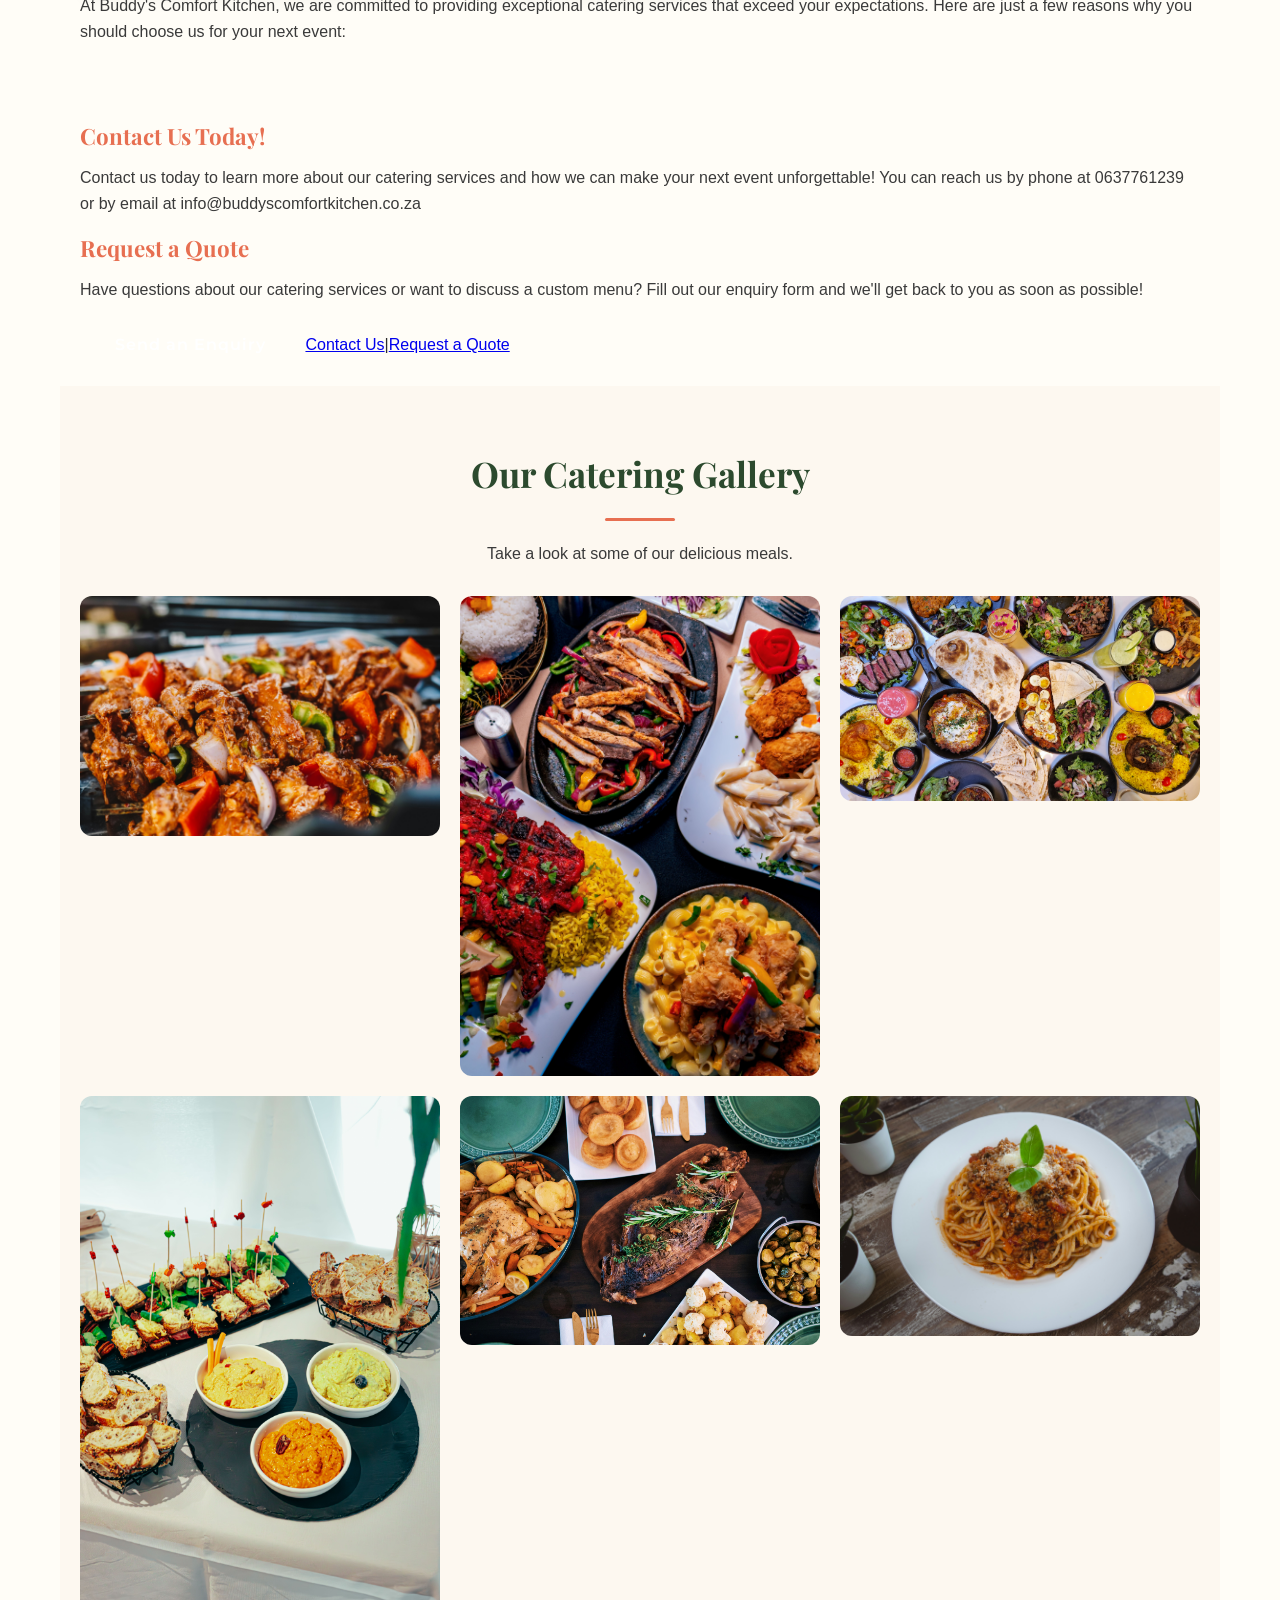
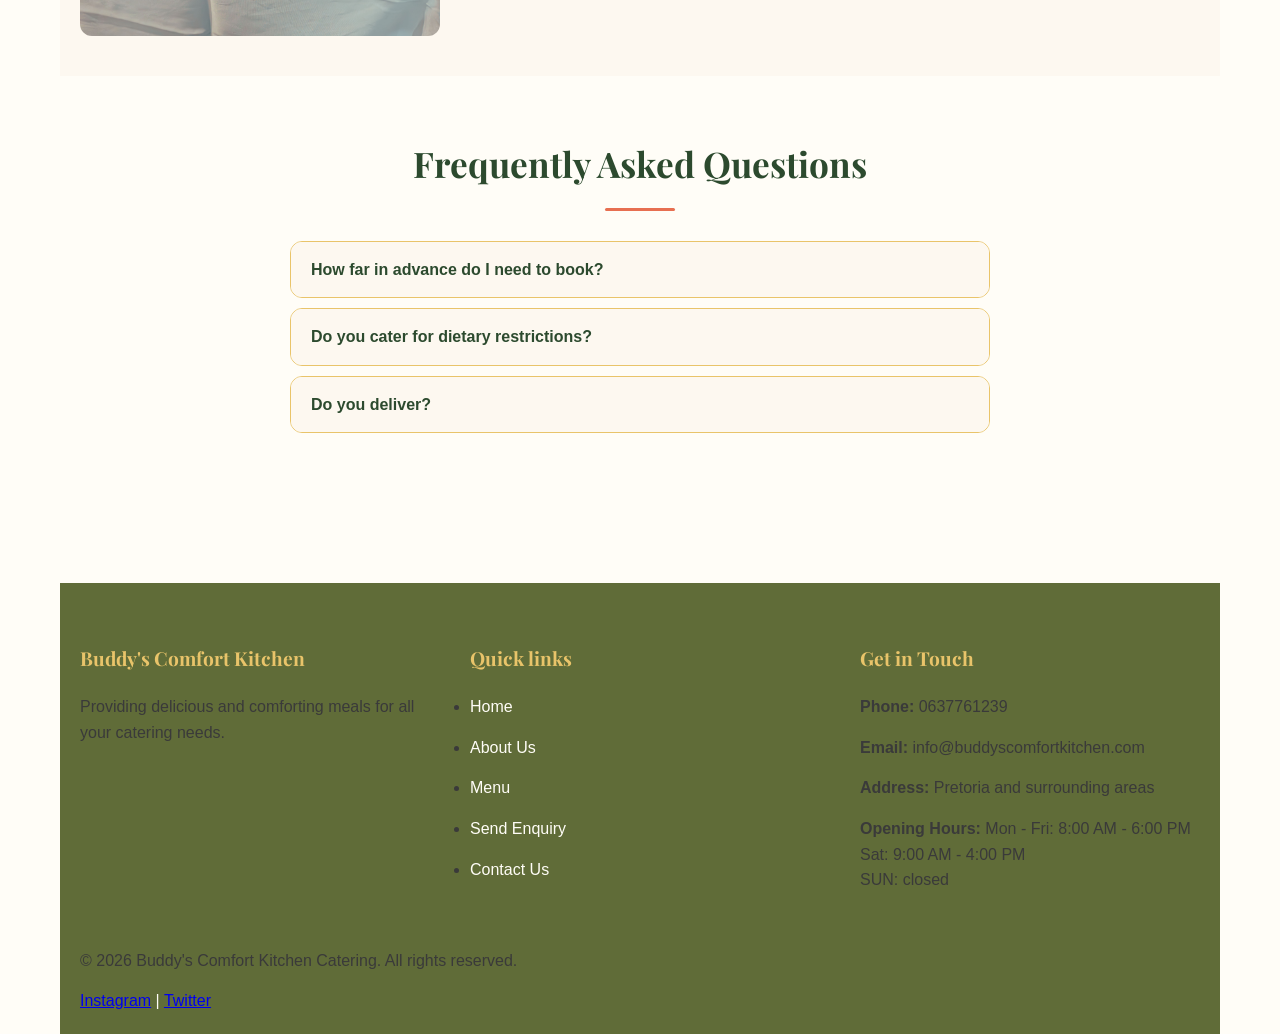
==== commit 1b386dd4: "Part 3 JavaScript, SEO, and Deployment form validation, gallery lightbox, menu search functionality," ====
--- a/index.html
+++ b/index.html
@@ -4,10 +4,133 @@
     <meta charset="UTF-8">
     <meta name="viewport" content="width=device-width, initial-scale=1.0">
     <title> Buddy's Comfort Kitchen | Home Catering</title>
+    <meta name="description" content="Buddy's Comfort Kitchen provides delicious home-style catering for events, family gatherings, and corporate functions in Pretoria. Get a free quote today!">
+    <meta name="keywords" content="catering, home cooking, comfort food, Pretoria catering, family meals, event catering, township catering, Buddy's Kitchen">
+    <meta name="author" content="Buddy's Comfort Kitchen">
     <!---Google fonts--->
     <link href="https://fonts.googleapis.com/css2?family=Playfair+Display:wght@400;700;900&family=Montserrat:wght@300;400;600;700&display=swap" rel="stylesheet">
     <!--external css file -->
     <link rel="stylesheet" href="css/styles.css">
+    <style>
+        /* ===== INDEX PAGE FIXES ===== */
+
+/* Fix paragraph spacing */
+.hero p {
+    max-width: 700px;
+    margin: 0 auto 30px;
+    font-size: 1.1rem;
+    line-height: 1.8;
+    color: #4A4A4A;
+    padding: 0 20px;
+}
+/* Fix hero buttons */
+.hero .btn {
+    margin: 10px;
+}
+
+/* Fix service grid */
+.service-grid {
+    display: grid;
+    grid-template-columns: repeat(2, 1fr);
+    gap: 30px;
+    margin: 40px 0;
+}
+.service-card {
+    background: white;
+    padding: 25px;
+    border-radius: 16px;
+    text-align: center;
+    box-shadow: 0 5px 20px rgba(0,0,0,0.05);
+    border-bottom: 3px solid #E9C46A;
+    transition: transform 0.3s;
+}
+
+.service-card:hover {
+    transform: translateY(-8px);
+    border-bottom-color: #E76F51;
+}
+.service-card img {
+    width: 100%;
+    max-width: 300px;
+    height: 200px;
+    object-fit: cover;
+    border-radius: 12px;
+    margin-bottom: 15px;
+}
+
+.service-card h3 {
+    color: #E76F51;
+    margin-bottom: 10px;
+}
+.service-card p {
+    color: #5A5A5A;
+    font-size: 0.95rem;
+    line-height: 1.6;
+}
+
+.service-card ul {
+    list-style: none;
+    padding: 0;
+    text-align: left;
+}
+.service-card ul li {
+    padding: 8px 0;
+    border-bottom: 1px solid #f0f0f0;
+    color: #4A4A4A;
+}
+/* ===== BUTTON OVERRIDE - VISIBLE ===== */
+        .btn {
+            display: inline-block;
+            padding: 14px 35px;
+            border-radius: 50px;
+            text-decoration: none;
+            font-weight: 600;
+            font-size: 1rem;
+            transition: all 0.3s ease;
+            border: none;
+            cursor: pointer;
+        }
+        .btn-primary {
+            background-color: #E76F51 !important;
+            color: white !important;
+            box-shadow: 0 5px 15px rgba(231,111,81,0.3);
+        }
+        
+        .btn-primary:hover {
+            background-color: #d45a3a !important;
+            color: white !important;
+            transform: translateY(-3px);
+        }
+.btn-secondary {
+            background-color: #2C4A2E !important;
+            color: white !important;
+            box-shadow: 0 5px 15px rgba(44,74,46,0.3);
+        }
+        
+        .btn-secondary:hover {
+            background-color: #1e3320 !important;
+            color: white !important;
+            transform: translateY(-3px);
+        }
+
+/* Mobile responsive */
+@media (max-width: 768px) {
+    .service-grid {
+        grid-template-columns: 1fr;
+        gap: 20px;
+    }
+    .hero p {
+        font-size: 1rem;
+        padding: 0 10px;
+    }
+    
+    .hero .btn {
+        display: block;
+        width: 80%;
+        margin: 10px auto;
+    }
+}
+    </style>
 </head>
 <body>
     <div class="container">
@@ -31,24 +154,26 @@
     <section class="hero">
        <div class = "container">
         <img src="images/heroimage.jpg" alt="Delicious food from Buddy's Comfort Kitchen" width="100%" height="350">
-        <h2>Welcome to Buddy's Comfort Kitchen Catering!</h2>
+        <h2 style="color: #2c4a2e;font-size: 2.8rem;">Welcome to Buddy's Comfort Kitchen Catering!</h2>
         <p>Established in 2019 by Buddy Smith Buddy's Comfort Kitchen has been serving delicious and comforting meals for all your catering needs.</p>
         <p>At Buddy's Comfort Kitchen, we specialize in providing delicious and comforting meals for all your catering needs. Whether you're planning a corporate event, a family gathering, or a special celebration, we've got you covered with our diverse menu and exceptional service.  Our team of experienced chefs uses only the freshest ingredients to create mouthwatering dishes that will satisfy every palate. 
      From classic comfort foods to innovative culinary creations, we offer a wide range of options to suit any occasion. Contact us today to learn more about our catering services and how we can make your next event unforgettable! </p>
+        <div>
         <a href="menu.html" class="btn" class=" btn-primary">View Our Menu</a>
         <a href="enquiry.html" class="btn" class=" btn-secondary">Request a Quote</a>
+        </div>
      </div>
     </section>
 
     <section class="services">
       <div class="container">
-        <h2>Our Catering Services</h2>
+        <h2 style="color: #2c4a2e;">Our Catering Services</h2>
         <div class="service-grid">
             <div class="service-card">
-                <img src="images/catering1.jpg" alt="Corporate catering at Buddy's Comfort Kitchen" width="400" height="300">
+                <img src="images/catering.jpg" alt="Corporate catering at Buddy's Comfort Kitchen" width="400" height="300">
                 <h3>Corporate Catering</h3>
                 <p>Impress your clients and colleagues with our delicious corporate catering options. 
-                 From breakfast meetings to lunch buffets, we have a variety of menu options to suit your needs.</p>
+                  From breakfast meetings to lunch buffets, we have a variety of menu options to suit your needs.</p>
             </div>
             <div class="service-card">
                 <img src="images/food3.jpg" alt="Catering services at Buddy's Comfort Kitchen" width="400" height="450">
@@ -61,6 +186,7 @@
                 </ul>
             </div>
         </div>
+    </div>
     </section>
 
     <section class="featured-dishes">
@@ -142,7 +268,7 @@
                 <div class="contact-info">
                     <h3>Contact Us Today!</h3>
                     <p>Contact us today to learn more about our catering services and how we can make your next event unforgettable! 
-                     You can reach us by phone at 0637761239 or by email at
+                     You can reach us by phone at 0637761239 or by email at info@buddyscomfortkitchen.co.za</p>
                 </div>
                 <div class="contact-form">
                     <h3>Request a Quote</h3>
@@ -154,6 +280,50 @@
             </div>
     </section>
 </main>
+<!-- ===== GALLERY SECTION ===== -->
+<section style="padding: 40px 0; background: #FDF8F0;">
+    <div class="container">
+        <h2 style="text-align: center; color: #2C4A2E;">Our Catering Gallery</h2>
+        <p style="text-align: center; max-width: 600px; margin: 0 auto 30px;">Take a look at some of our delicious meals.</p>
+        
+        <div style="display: grid; grid-template-columns: repeat(3, 1fr); gap: 20px;">
+            <img src="images/meal1.jpg" alt="Delicous meal" class="gallery-image" style="width: 100%; border-radius: 12px; cursor: pointer;">
+            <img src="images/meal2.jpg" alt="Delicous meal" class="gallery-image" style="width: 100%; border-radius: 12px; cursor: pointer;">
+            <img src="images/meal3.jpg" alt="Delicous meal" class="gallery-image" style="width: 100%; border-radius: 12px; cursor: pointer;">
+            <img src="images/meal4.jpg" alt="Delicous meal" class="gallery-image" style="width: 100%; border-radius: 12px; cursor: pointer;">
+            <img src="images/meal5.jpg" alt="Delicous meal" class="gallery-image" style="width: 100%; border-radius: 12px; cursor: pointer;">
+            <img src="images/meal6.jpg" alt="Delicous meal" class="gallery-image" style="width: 100%; border-radius: 12px; cursor: pointer;">
+        </div>
+    </div>
+</section>
+
+<!-- Lightbox -->
+<div id="lightbox" style="display: none; position: fixed; top: 0; left: 0; width: 100%; height: 100%; background: rgba(0,0,0,0.85); z-index: 999; align-items: center; justify-content: center; cursor: pointer;">
+    <span id="lightboxClose" style="position: absolute; top: 30px; right: 40px; color: white; font-size: 3rem; cursor: pointer;">&times;</span>
+    <img id="lightboxImg" src="" alt="Enlarged image" style="max-width: 90%; max-height: 85%; object-fit: contain; border-radius: 8px;">
+</div>
+
+<!-- FAQ Section -->
+<section style="padding: 40px 0;">
+    <div class="container">
+        <h2 style="text-align: center; color: #2C4A2E;">Frequently Asked Questions</h2>
+        
+        <div style="max-width: 700px; margin: 30px auto;">
+            <div style="margin-bottom: 10px; border: 1px solid #E9C46A; border-radius: 12px; overflow: hidden;">
+                <div class="accordion-header" style="padding: 15px 20px; background: #FDF8F0; cursor: pointer; font-weight: 600; color: #2C4A2E;"> How far in advance do I need to book?</div>
+                <div class="accordion-content" style="display: none; padding: 15px 20px; background: white;">We recommend booking at least 2-3 weeks in advance.</div>
+            </div>
+            <div style="margin-bottom: 10px; border: 1px solid #E9C46A; border-radius: 12px; overflow: hidden;">
+                <div class="accordion-header" style="padding: 15px 20px; background: #FDF8F0; cursor: pointer; font-weight: 600; color: #2C4A2E;"> Do you cater for dietary restrictions?</div>
+                <div class="accordion-content" style="display: none; padding: 15px 20px; background: white;">Yes! We offer vegetarian, vegan, gluten-free, and halal options.</div>
+            </div>
+            <div style="margin-bottom: 10px; border: 1px solid #E9C46A; border-radius: 12px; overflow: hidden;">
+                <div class="accordion-header" style="padding: 15px 20px; background: #FDF8F0; cursor: pointer; font-weight: 600; color: #2C4A2E;"> Do you deliver?</div>
+                <div class="accordion-content" style="display: none; padding: 15px 20px; background: white;">Yes! Free delivery within 10km of our kitchen.</div>
+            </div>
+        </div>
+    </div>
+</section>
 
  <footer>
     <div class="container">
@@ -186,6 +356,7 @@
         <a href="https://www.twitter.com/buddyscomfortkitchen" target="_blank">Twitter</a> 
     </div>
 </footer>  
-</div>                              
+</div> 
+<script src="js/script.js"></script>                             
 </body>
 </html>
--- a/css/styles.css
+++ b/css/styles.css
@@ -450,6 +450,22 @@
     padding-top: 20px;
     border-top: 1px solid rgba(255, 248, 255, 0.1);
 }
+/* Gallery Grid Fix */
+.gallery-grid {
+    display: grid;
+    grid-template-columns: repeat(3, 1fr);
+    gap: 20px;
+}
+
+.gallery-grid img {
+    width: 100%;
+    height: 250px;
+    object-fit: cover;
+    border-radius: 12px;
+    cursor: pointer;
+    transition: transform 0.3s ease;
+}
+
 
 /*==========================================================
 Responsive Design
